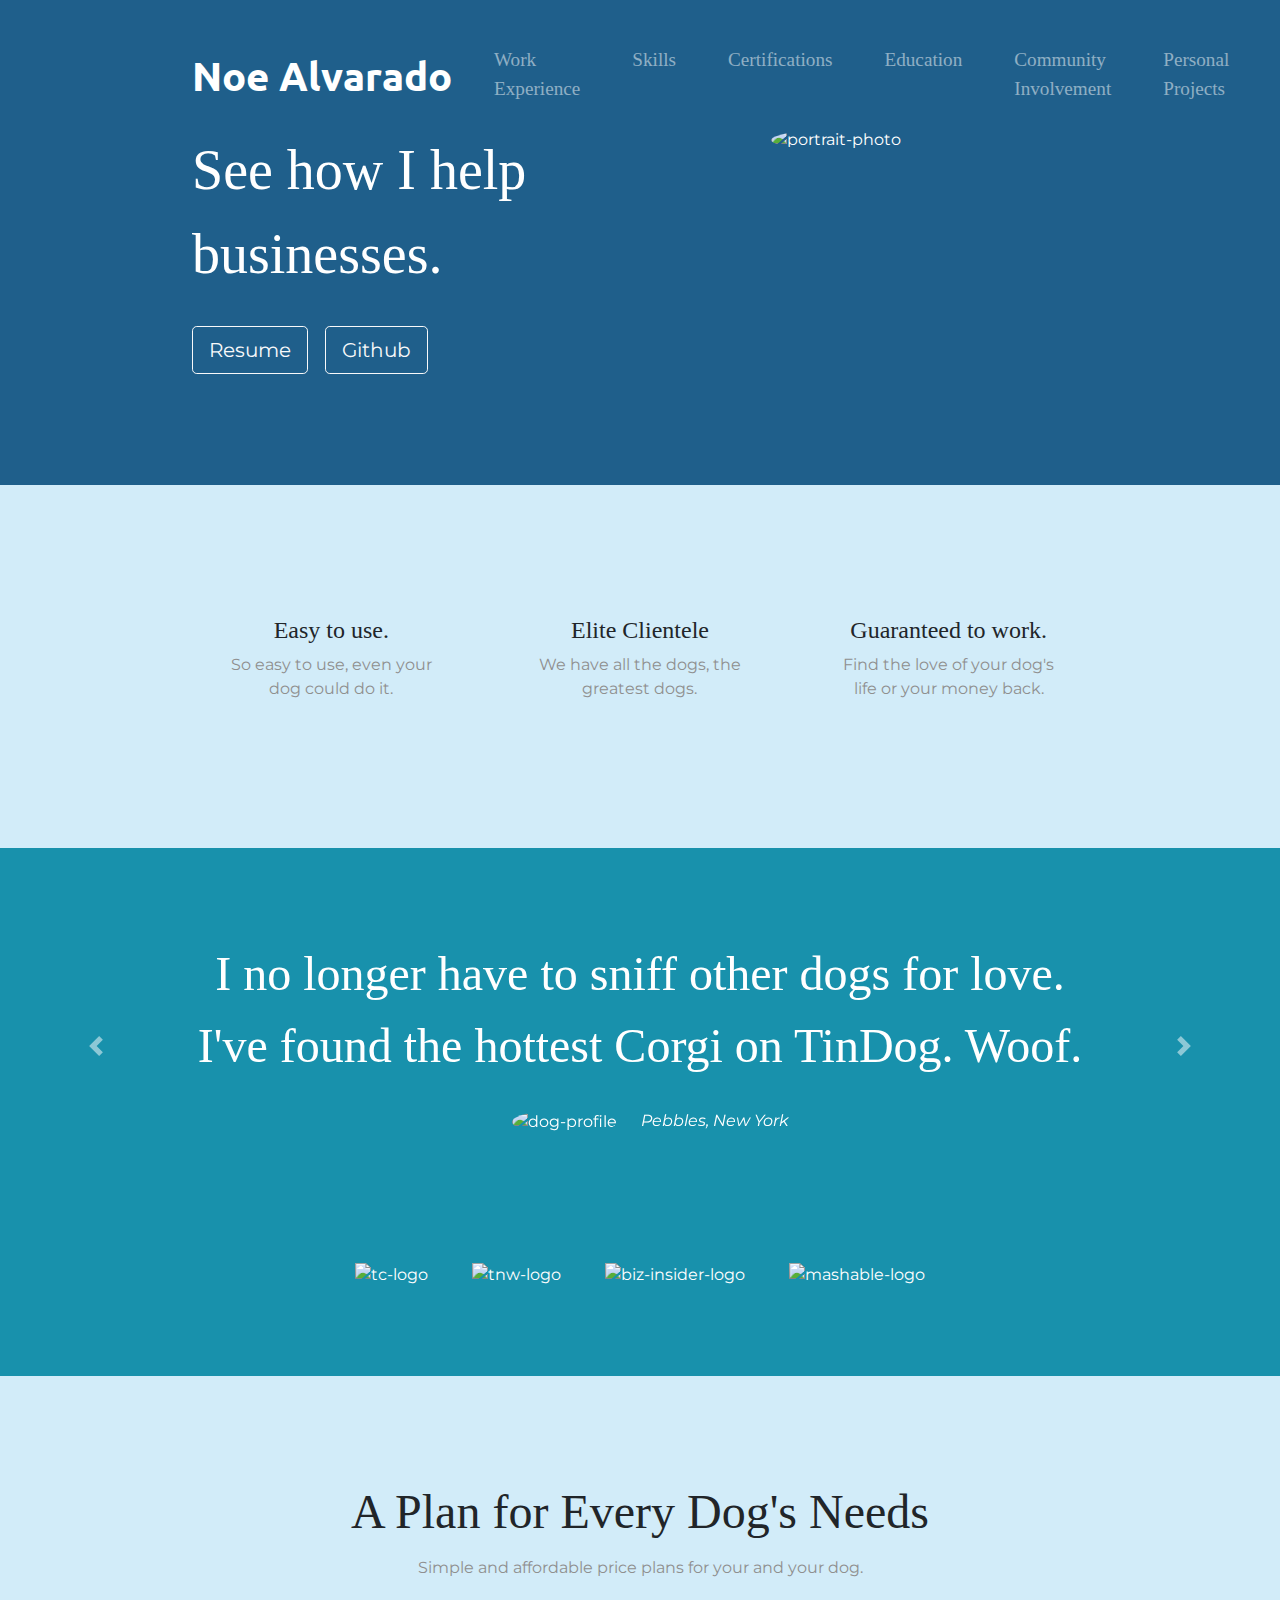
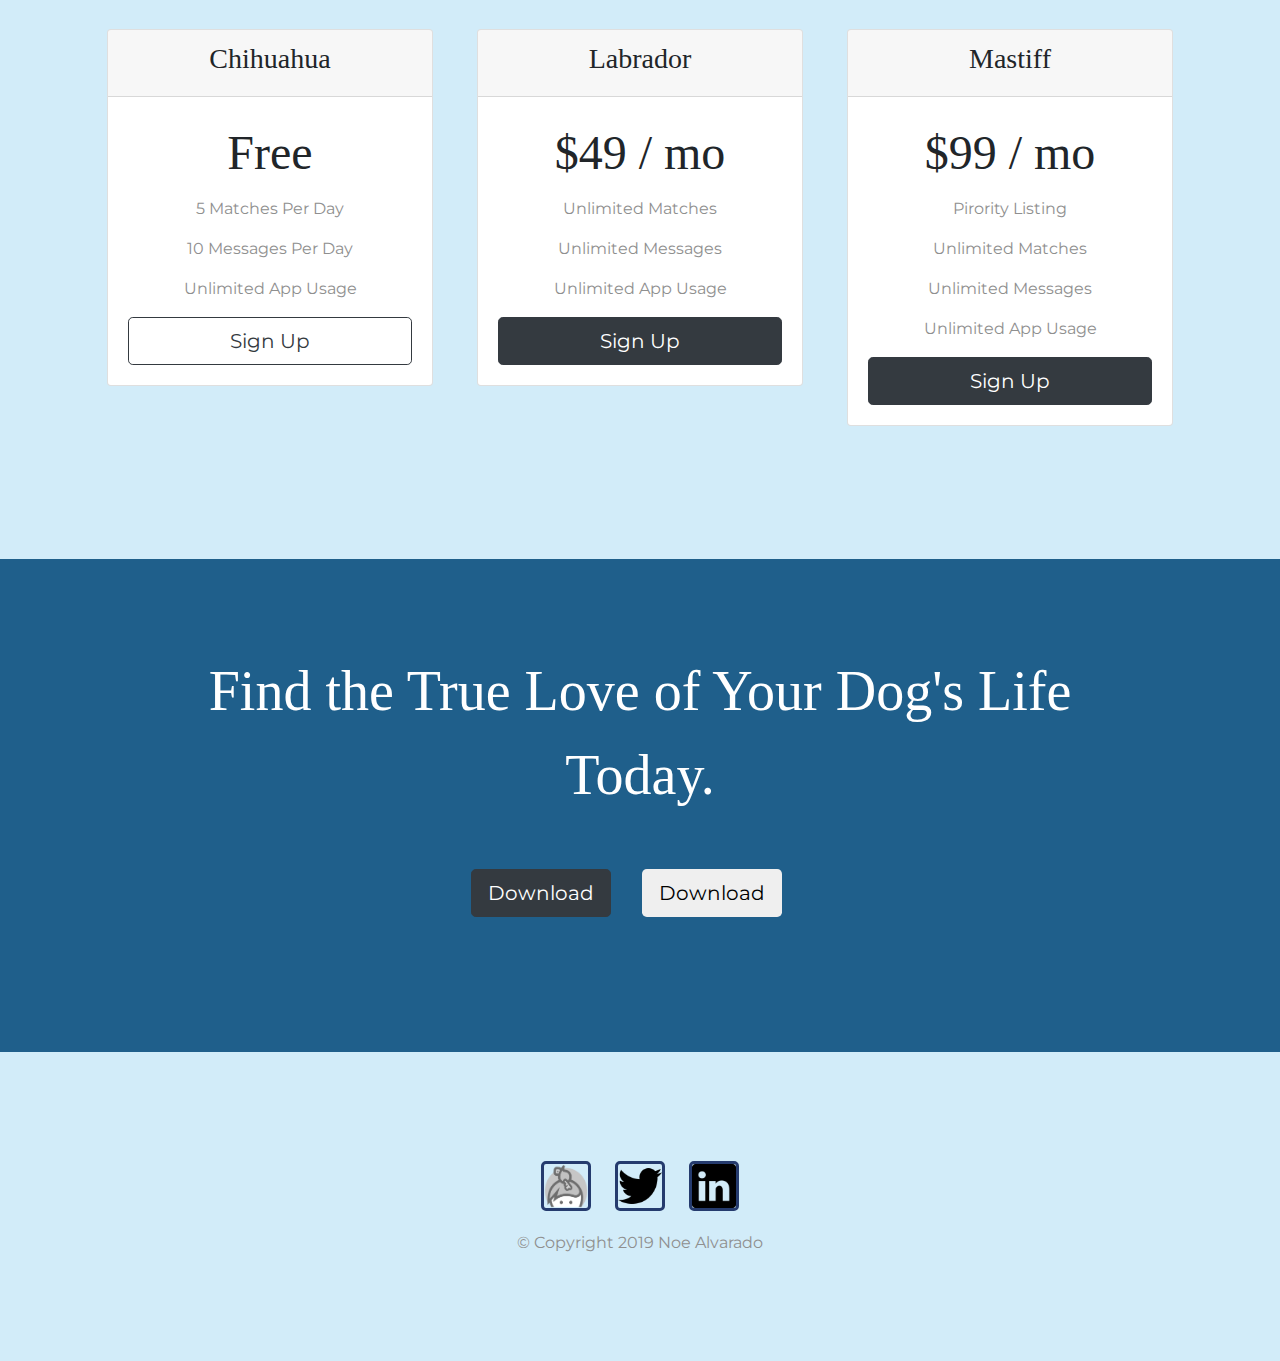
==== index(final).html @ 39cbf590 "finished the footer. retouching the header" ====
<!DOCTYPE html>
<html>

<head>
  <meta charset="utf-8">
  <meta name="viewport" content="width=device-width, initial-scale=1.0">
  <meta name="author" content="Noe Alvarado" />
  <!-- Favicon  -->
  <link rel="icon" href="images/favicon/favicon.ico">
  <link rel="apple-touch-icon" sizes="57x57" href="images/favicon/apple-icon-57x57.png">
  <link rel="apple-touch-icon" sizes="60x60" href="images/favicon/apple-icon-60x60.png">
  <link rel="apple-touch-icon" sizes="72x72" href="images/favicon/apple-icon-72x72.png">
  <link rel="apple-touch-icon" sizes="76x76" href="images/favicon/apple-icon-76x76.png">
  <link rel="apple-touch-icon" sizes="114x114" href="images/favicon/apple-icon-114x114.png">
  <link rel="apple-touch-icon" sizes="120x120" href="images/favicon/apple-icon-120x120.png">
  <link rel="apple-touch-icon" sizes="144x144" href="images/favicon/apple-icon-144x144.png">
  <link rel="apple-touch-icon" sizes="152x152" href="images/favicon/apple-icon-152x152.png">
  <link rel="apple-touch-icon" sizes="180x180" href="images/favicon/apple-icon-180x180.png">
  <link rel="icon" type="image/png" sizes="192x192" href="images/favicon/android-icon-192x192.png">
  <link rel="icon" type="image/png" sizes="32x32" href="images/favicon/favicon-32x32.png">
  <link rel="icon" type="image/png" sizes="96x96" href="images/favicon/favicon-96x96.png">
  <link rel="icon" type="image/png" sizes="16x16" href="images/favicon/favicon-16x16.png">
  <link rel="manifest" href="/manifest.json">
  <meta name="msapplication-TileColor" content="#ffffff">
  <meta name="msapplication-TileImage" content="images/favicon/ms-icon-144x144.png">
  <meta name="theme-color" content="#ffffff">
  <!-- End of Links to Favicon -->


  <title>Noe Alvarado | Resume | Portfolio</title>

  <!-- Google Fonts -->
  <link href="https://fonts.googleapis.com/css?family=Montserrat|Ubuntu" rel="stylesheet">

  <!-- CSS Stylesheets -->
  <link rel="stylesheet" href="https://maxcdn.bootstrapcdn.com/bootstrap/4.0.0/css/bootstrap.min.css" integrity="sha384-Gn5384xqQ1aoWXA+058RXPxPg6fy4IWvTNh0E263XmFcJlSAwiGgFAW/dAiS6JXm" crossorigin="anonymous">
  <link rel="stylesheet" href="css/styles.css">

  <!-- Font Awesome -->
  <script defer src="https://use.fontawesome.com/releases/v5.0.7/js/all.js"></script>

  <!-- Bootstrap Scripts -->
  <script src="https://code.jquery.com/jquery-3.2.1.slim.min.js" integrity="sha384-KJ3o2DKtIkvYIK3UENzmM7KCkRr/rE9/Qpg6aAZGJwFDMVNA/GpGFF93hXpG5KkN" crossorigin="anonymous"></script>
  <script src="https://cdnjs.cloudflare.com/ajax/libs/popper.js/1.12.9/umd/popper.min.js" integrity="sha384-ApNbgh9B+Y1QKtv3Rn7W3mgPxhU9K/ScQsAP7hUibX39j7fakFPskvXusvfa0b4Q" crossorigin="anonymous"></script>
  <script src="https://maxcdn.bootstrapcdn.com/bootstrap/4.0.0/js/bootstrap.min.js" integrity="sha384-JZR6Spejh4U02d8jOt6vLEHfe/JQGiRRSQQxSfFWpi1MquVdAyjUar5+76PVCmYl" crossorigin="anonymous"></script>
</head>

<body>

  <section class="colored-section" id="title">

    <div class="container-fluid">

      <!-- Nav Bar -->

      <nav class="navbar navbar-expand-lg navbar-dark ">
        <a class="navbar-brand" href="">Noe Alvarado</a>
        <button class="navbar-dark navbar-toggler " type="button" data-toggle="collapse" data-target="#navbarTogglerDemo01" aria-controls="navbarTogglerDemo01" aria-expanded="false" aria-label="Toggle navigation">
          <span class="navbar-toggler-icon"></span>
        </button>
        <div class="collapse navbar-collapse" id="navbarTogglerDemo01">
          <ul class="navbar-nav ml-auto">
            <li class="nav-item">
              <a class="nav-link" href="#">Work Experience</a>
            </li>
            <li class="nav-item">
              <a class="nav-link" href="#">Skills</a>
            </li>
            <li class="nav-item">
              <a class="nav-link" href="#">Certifications</a>
            </li>
            <li class="nav-item">
              <a class="nav-link" href="#">Education</a>
            </li>
            <li class="nav-item">
              <a class="nav-link" href="#">Community Involvement</a>
            </li>
            <li class="nav-item">
              <a class="nav-link" href="#">Personal Projects</a>
            </li>
            <li class="nav-item">
              <a class="nav-link" href="#">Biography</a>
            </li>
            <li class="nav-item">
              <a class="nav-link" href="#">Contact Me</a>
            </li>
          </ul>
        </div>
      </nav>

      <!-- Title -->
      <div class="row">
        <div class="col-lg-6">
          <h1 class="big-heading">See how I help businesses.</h1>

          <button type="button" class="btn btn-outline-light btn-lg download-button"><i class="fas fa-file"></i> Resume</button>
          <button type="button" class="btn btn-outline-light btn-lg download-button"><i class="fab fa-github"></i> Github</button>
          <!-- </div> -->
        </div>

        <div class="col-lg-6">
          <img class="title-image col-lg-6" src="images/hssmall.jpg" alt="portrait-photo">
        </div>

      </div>

    </div>

  </section>


  <!-- Features -->

  <section class="white-section" id="features">

    <div class="container-fluid">

      <div class="row">
        <div class="feature-box col-lg-4">
          <i class="icon fas fa-check-circle fa-4x"></i>
          <h3 class="feature-title">Easy to use.</h3>
          <p>So easy to use, even your dog could do it.</p>
        </div>

        <div class="feature-box col-lg-4">
          <i class="icon fas fa-bullseye fa-4x"></i>
          <h3 class="feature-title">Elite Clientele</h3>
          <p>We have all the dogs, the greatest dogs.</p>
        </div>

        <div class="feature-box col-lg-4">
          <i class="icon fas fa-heart fa-4x"></i>
          <h3 class="feature-title">Guaranteed to work.</h3>
          <p>Find the love of your dog's life or your money back.</p>
        </div>
      </div>


    </div>
  </section>


  <!-- Testimonials -->

  <section class="colored-section" id="testimonials">

    <div id="testimonial-carousel" class="carousel slide" data-ride="false">
      <div class="carousel-inner">
        <div class="carousel-item active container-fluid">
          <h2 class="testimonial-text">I no longer have to sniff other dogs for love. I've found the hottest Corgi on TinDog. Woof.</h2>
          <img class="testimonial-image" src="images/dog-img.jpg" alt="dog-profile">
          <em>Pebbles, New York</em>
        </div>
        <div class="carousel-item container-fluid">
          <h2 class="testimonial-text">My dog used to be so lonely, but with TinDog's help, they've found the love of their life. I think.</h2>
          <img class="testimonial-image" src="images/lady-img.jpg" alt="lady-profile">
          <em>Beverly, Illinois</em>
        </div>
      </div>
      <a class="carousel-control-prev" href="#testimonial-carousel" role="button" data-slide="prev">
        <span class="carousel-control-prev-icon"></span>
      </a>
      <a class="carousel-control-next" href="#testimonial-carousel" role="button" data-slide="next">
        <span class="carousel-control-next-icon"></span>
      </a>
    </div>

  </section>


  <!-- Press -->

  <section class="colored-section" id="press">
    <img class="press-logo" src="images/techcrunch.png" alt="tc-logo">
    <img class="press-logo" src="images/tnw.png" alt="tnw-logo">
    <img class="press-logo" src="images/bizinsider.png" alt="biz-insider-logo">
    <img class="press-logo" src="images/mashable.png" alt="mashable-logo">

  </section>


  <!-- Pricing -->

  <section class="white-section" id="pricing">

    <h2 class="section-heading">A Plan for Every Dog's Needs</h2>
    <p>Simple and affordable price plans for your and your dog.</p>

    <div class="row">

      <div class="pricing-column col-lg-4 col-md-6">
        <div class="card">
          <div class="card-header">
            <h3>Chihuahua</h3>
          </div>
          <div class="card-body">
            <h2 class="price-text">Free</h2>
            <p>5 Matches Per Day</p>
            <p>10 Messages Per Day</p>
            <p>Unlimited App Usage</p>
            <button class="btn btn-lg btn-block btn-outline-dark" type="button">Sign Up</button>
          </div>
        </div>
      </div>

      <div class="pricing-column col-lg-4 col-md-6">
        <div class="card">
          <div class="card-header">
            <h3>Labrador</h3>
          </div>
          <div class="card-body">
            <h2 class="price-text">$49 / mo</h2>
            <p>Unlimited Matches</p>
            <p>Unlimited Messages</p>
            <p>Unlimited App Usage</p>
            <button class="btn btn-lg btn-block btn-dark" type="button">Sign Up</button>
          </div>
        </div>
      </div>

      <div class="pricing-column col-lg-4">
        <div class="card">
          <div class="card-header">
            <h3>Mastiff</h3>
          </div>
          <div class="card-body">
            <h2 class="price-text">$99 / mo</h2>
            <p>Pirority Listing</p>
            <p>Unlimited Matches</p>
            <p>Unlimited Messages</p>
            <p>Unlimited App Usage</p>
            <button class="btn btn-lg btn-block btn-dark" type="button">Sign Up</button>

          </div>
        </div>
      </div>



    </div>

  </section>


  <!-- Call to Action -->

  <section class="colored-section" id="cta">

    <div class="container-fluid">

      <h3 class="big-heading">Find the True Love of Your Dog's Life Today.</h3>
      <button class="download-button btn btn-lg btn-dark" type="button"><i class="fab fa-apple"></i> Download</button>
      <button class="download-button btn btn-lg brn-light" type="button"><i class="fab fa-google-play"></i> Download</button>
    </div>
  </section>


  <!-- Footer -->

  <footer class="white-section" id="footer">
    <div class="container-fluid">
      <a href="https://keybase.io/cero2uno"><img class="social-icon" src="images/icons/keybase.png" alt="keybase_photo"></a>
      <a href="https://twitter.com/cerodosuno"><img class="social-icon" src="images/icons/twitter.png" alt="keybase_photo"></a>
      <a href="https://www.linkedin.com/in/alvaradonoe/"><img class="social-icon" src="images/icons/linkedin.png" alt="keybase_photo"></a>

      <p>© Copyright 2019 Noe Alvarado</p>
    </div>
  </footer>


</body>

</html>
---- css/styles.css ----
body {
  font-family: "Montserrat";
  text-align: center;
}

h1, h2, h3, h4, h5, h6 {
  font-family: "Montserrat-Bold";
}

p {
  color: #8f8f8f;
}

/* Headings */
.big-heading {
  font-family: "Montserrat-Black";
  font-size: 3.5rem;
  line-height: 1.5;
}

.section-heading {
  font-size: 3rem;
  line-height: 1.5;
}

/* Containers */
.container-fluid {
  padding: 7% 15%;
}

/* Sections */
.colored-section {
  background-color: #1f5f8b;
  color: #fff;
}

.white-section {
  background-color: #d2ecf9;
}

/* Navigation Bar */
.navbar {
  padding: 0 0 1rem;
}

.navbar-brand {
  font-family: "Ubuntu";
  font-size: 2.5rem;
  font-weight: bold;
}

.nav-item {
  padding: 0 18px;
}

.nav-link {
  font-size: 1.2rem;
  font-family: "Montserrat-Light";
}

/* Buttons */
.download-button {
  margin: 5% 3% 5% 0;
}

/* Title Section */
#title {
  background-color: #1f5f8b;
  color: #fff;
  text-align: left;
}

#title .container-fluid {
  padding: 3% 15% 7%;
}

/* Title Image */
.title-image {
  width: 70%;
  /* transform: rotate(25deg); */
  position: absolute;
  right: 25%;
  border-radius: 50%;
}

/* Features Section */
#features {
  position: relative;
}

.feature-title {
  font-size: 1.5rem;
}

.feature-box {
  padding: 4.5%;
}

.icon {
  color: #d2ecf9;
  margin-bottom: 1rem;
}

.icon:hover {
  color: #1891ac;
}

/* Testimonial Section */
#testimonials {
  background-color: #1891ac;
}

.testimonial-text {
  font-size: 3rem;
  line-height: 1.5;
}

.testimonial-image {
  width: 10%;
  border-radius: 100%;
  margin: 20px;
}

#press {
  background-color: #1891ac;
  padding-bottom: 3%;
}

.press-logo {
  width: 15%;
  margin: 20px 20px 50px;
}

/* Pricing Section */
#pricing {
  padding: 100px;
}

.price-text {
  font-size: 3rem;
  line-height: 1.5;
}

.pricing-column {
  padding: 3% 2%;
}

/* CTA Section */
/* Footer Section */
.social-icon {
  margin: 20px 10px;
  width:50px;
  height:50px;
  color: #253b6e;
  border-style: solid;
  border-radius: 10%;
}

.social-icon:hover {
  color: #1891ac;
}

.smaller{
  width:16px;
  height:16px;
}

@media (max-width: 1028px) {
  #title {
    text-align: center;
  }

  .title-image {
    position: static;
    transform: rotate(0);
  }
}
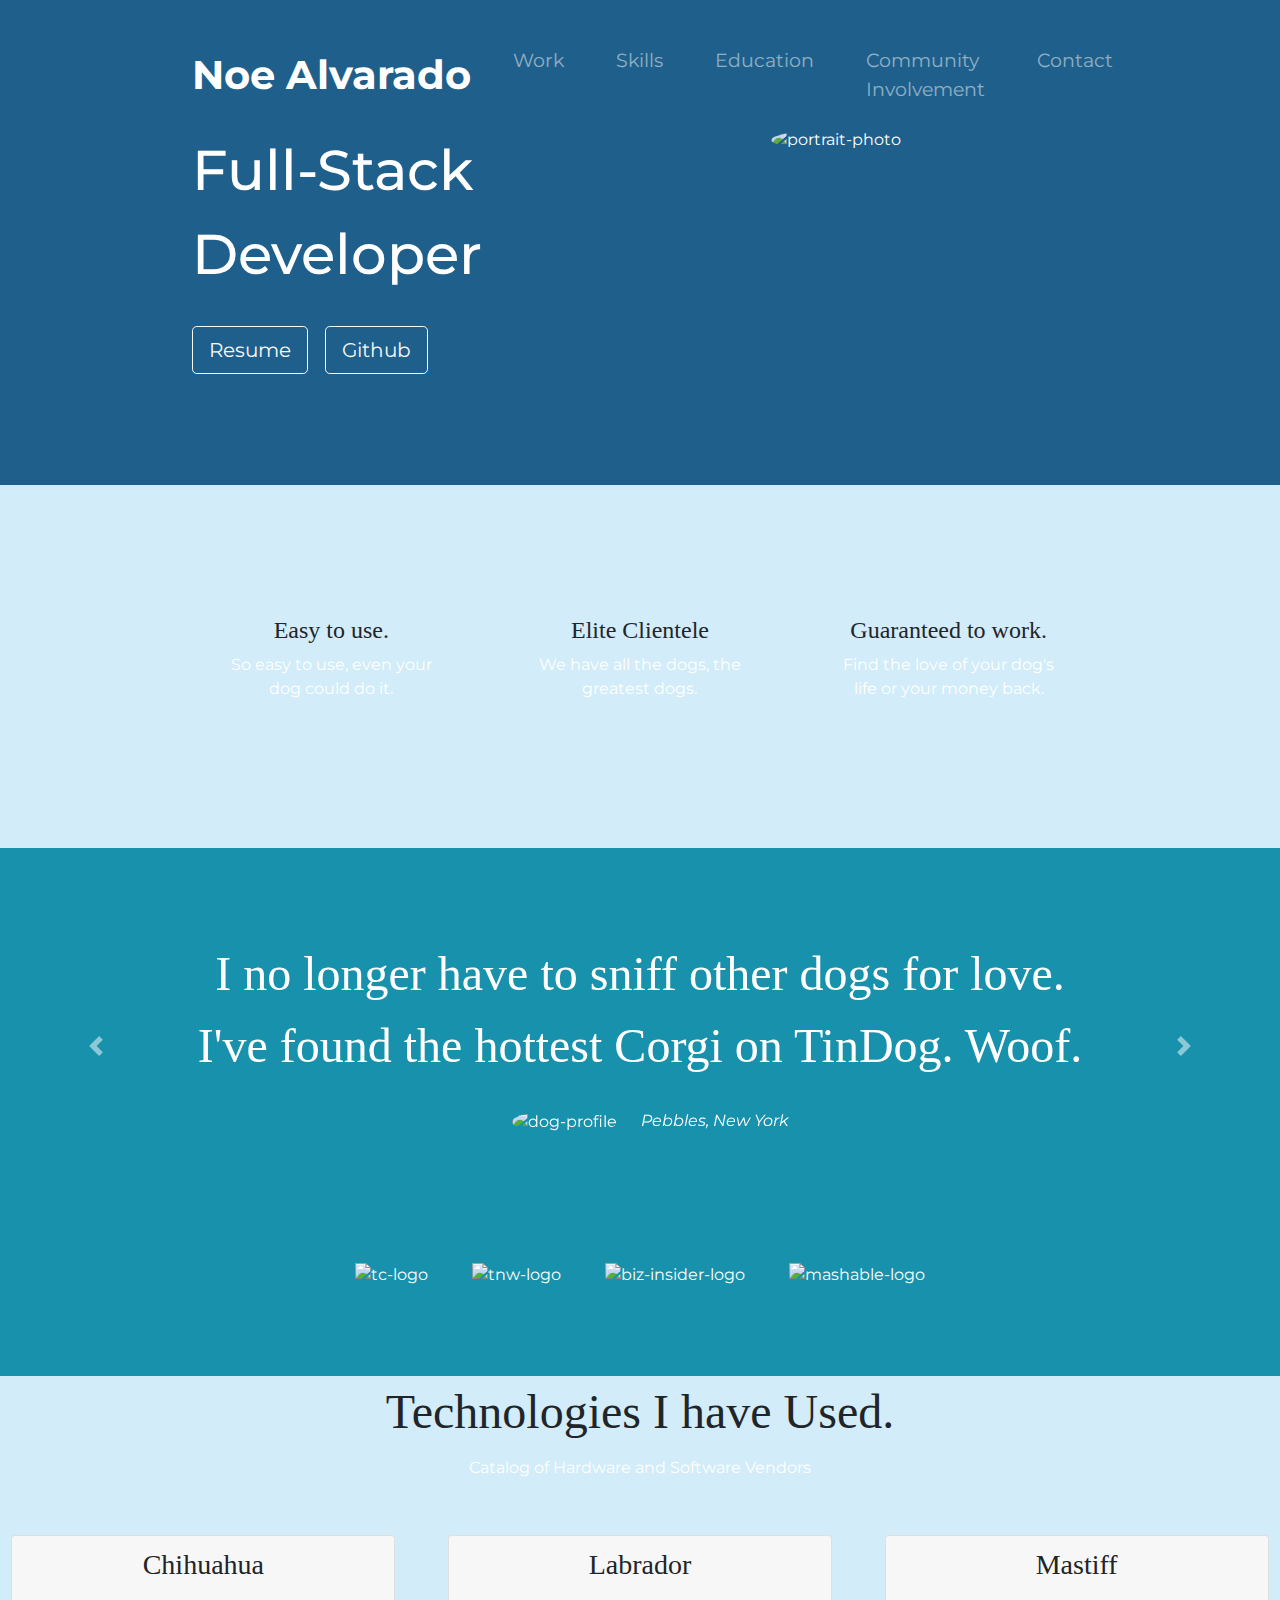
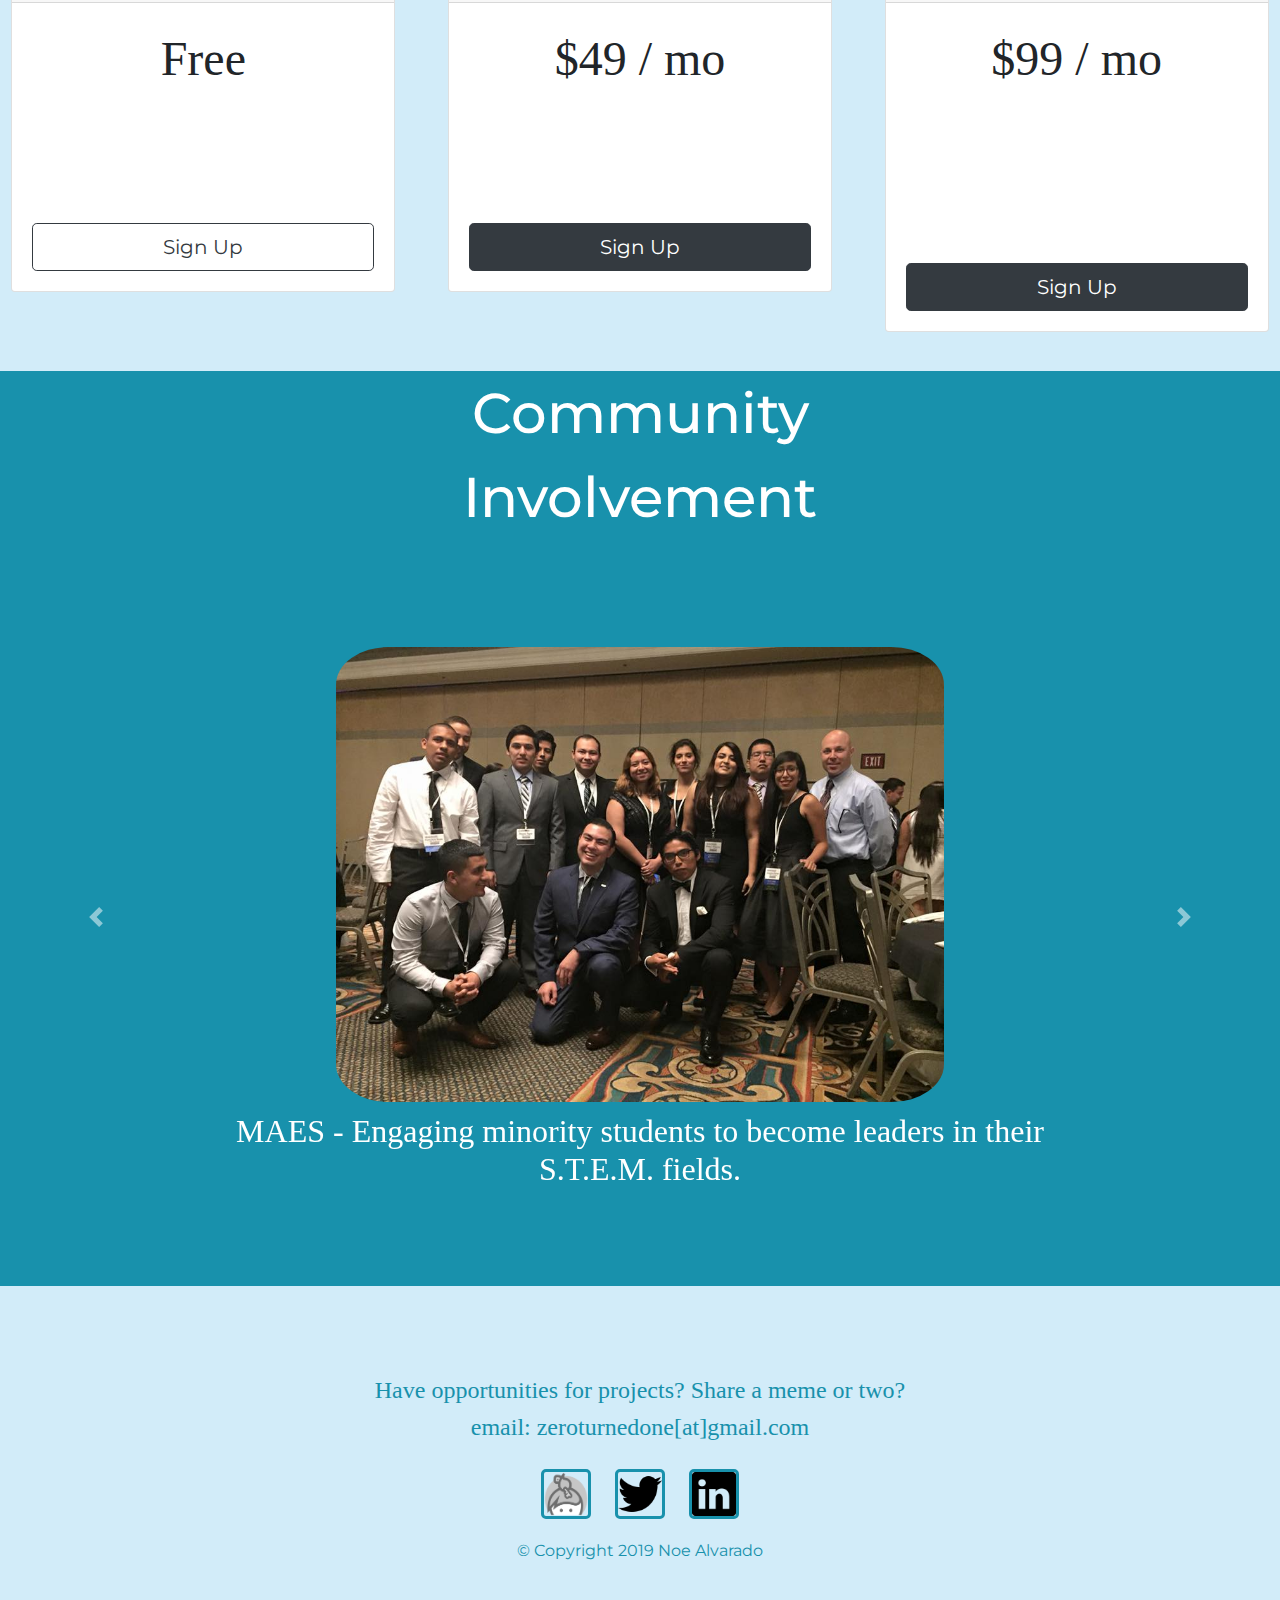
==== commit 15d9340c: "finished community-involvement events" ====
--- a/index(final).html
+++ b/index(final).html
@@ -53,36 +53,28 @@
 
       <!-- Nav Bar -->
 
-      <nav class="navbar navbar-expand-lg navbar-dark ">
+      <nav class="navbar navbar-expand-lg navbar-dark">
         <a class="navbar-brand" href="">Noe Alvarado</a>
-        <button class="navbar-dark navbar-toggler " type="button" data-toggle="collapse" data-target="#navbarTogglerDemo01" aria-controls="navbarTogglerDemo01" aria-expanded="false" aria-label="Toggle navigation">
+        <button class="navbar-dark navbar-toggler " type="button" data-toggle="collapse" data-target="#navbarTogglerDemo01">
           <span class="navbar-toggler-icon"></span>
         </button>
+
         <div class="collapse navbar-collapse" id="navbarTogglerDemo01">
           <ul class="navbar-nav ml-auto">
             <li class="nav-item">
-              <a class="nav-link" href="#">Work Experience</a>
-            </li>
-            <li class="nav-item">
-              <a class="nav-link" href="#">Skills</a>
-            </li>
-            <li class="nav-item">
-              <a class="nav-link" href="#">Certifications</a>
-            </li>
-            <li class="nav-item">
-              <a class="nav-link" href="#">Education</a>
-            </li>
-            <li class="nav-item">
-              <a class="nav-link" href="#">Community Involvement</a>
-            </li>
-            <li class="nav-item">
-              <a class="nav-link" href="#">Personal Projects</a>
-            </li>
-            <li class="nav-item">
-              <a class="nav-link" href="#">Biography</a>
-            </li>
-            <li class="nav-item">
-              <a class="nav-link" href="#">Contact Me</a>
+              <a class="nav-link" href="#work-experience">Work</a>
+            </li>
+            <li class="nav-item">
+              <a class="nav-link" href="#skills">Skills</a>
+            </li>
+            <li class="nav-item">
+              <a class="nav-link" href="#education">Education</a>
+            </li>
+            <li class="nav-item">
+              <a class="nav-link" href="#community-involvement">Community Involvement</a>
+            </li>
+            <li class="nav-item">
+              <a class="nav-link" href="#footer">Contact</a>
             </li>
           </ul>
         </div>
@@ -91,10 +83,10 @@
       <!-- Title -->
       <div class="row">
         <div class="col-lg-6">
-          <h1 class="big-heading">See how I help businesses.</h1>
-
-          <button type="button" class="btn btn-outline-light btn-lg download-button"><i class="fas fa-file"></i> Resume</button>
-          <button type="button" class="btn btn-outline-light btn-lg download-button"><i class="fab fa-github"></i> Github</button>
+          <h1 class="big-heading">Full-Stack Developer</h1>
+
+          <a class="btn btn-outline-light btn-lg download-button" href="https://keybase.io/cero2uno"><i class="fas fa-file"></i> Resume</a>
+          <a class="btn btn-outline-light btn-lg download-button" href="https://github.com/CeroDosUno"><i class="fab fa-github"></i> Github</a>
           <!-- </div> -->
         </div>
 
@@ -181,12 +173,13 @@
 
   <!-- Pricing -->
 
-  <section class="white-section" id="pricing">
-
-    <h2 class="section-heading">A Plan for Every Dog's Needs</h2>
-    <p>Simple and affordable price plans for your and your dog.</p>
+  <section class="white-section" id="community-involvement">
+
+    <h2 class="section-heading">Technologies I have Used.</h2>
+    <p>Catalog of Hardware and Software Vendors</p>
 
     <div class="row">
+
 
       <div class="pricing-column col-lg-4 col-md-6">
         <div class="card">
@@ -242,28 +235,41 @@
   </section>
 
 
-  <!-- Call to Action -->
-
-  <section class="colored-section" id="cta">
-
-    <div class="container-fluid">
-
-      <h3 class="big-heading">Find the True Love of Your Dog's Life Today.</h3>
-      <button class="download-button btn btn-lg btn-dark" type="button"><i class="fab fa-apple"></i> Download</button>
-      <button class="download-button btn btn-lg brn-light" type="button"><i class="fab fa-google-play"></i> Download</button>
-    </div>
-  </section>
-
-
+  <!-- Community Involvement -->
+
+  <section class="colored-section" id="testimonials">
+    <h1 class="big-heading">Community<br>Involvement</h1>
+    <div id="testimonial-carousel1" class="carousel slide" data-ride="false">
+      <div class="carousel-inner">
+        <div class="carousel-item active container-fluid">
+          <img class="community-images" src="images/organizations/maes2.jpg" alt="group-photo">
+          <h3 class="subtexter">MAES - Engaging minority students to become leaders in their S.T.E.M. fields.</h3>
+        </div>
+        <div class="carousel-item container-fluid">
+          <img class="community-images" src="images/organizations/SciEx.JPG" alt="group-photo">
+          <h3 class="subtexter">Science Extravaganza - Largest S.T.E.M. outreach event for minority, underfunded high schools</h3>
+        </div>
+      </div>
+      <a class="carousel-control-prev" href="#testimonial-carousel1" role="button" data-slide="prev">
+        <span class="carousel-control-prev-icon"></span>
+      </a>
+      <a class="carousel-control-next" href="#testimonial-carousel1" role="button" data-slide="next">
+        <span class="carousel-control-next-icon"></span>
+      </a>
+    </div>
+
+  </section>
+
+  <!-- Contact Me-->
   <!-- Footer -->
-
   <footer class="white-section" id="footer">
-    <div class="container-fluid">
+    <div class="turn-blue container-fluid">
+      <h4>Have opportunities for projects? Share a meme or two?</h4>
+      <h4>email: zeroturnedone[at]gmail.com</h4>
       <a href="https://keybase.io/cero2uno"><img class="social-icon" src="images/icons/keybase.png" alt="keybase_photo"></a>
       <a href="https://twitter.com/cerodosuno"><img class="social-icon" src="images/icons/twitter.png" alt="keybase_photo"></a>
       <a href="https://www.linkedin.com/in/alvaradonoe/"><img class="social-icon" src="images/icons/linkedin.png" alt="keybase_photo"></a>
-
-      <p>© Copyright 2019 Noe Alvarado</p>
+      <p class="turn-blue">© Copyright 2019 Noe Alvarado</p>
     </div>
   </footer>
 
--- a/css/styles.css
+++ b/css/styles.css
@@ -8,12 +8,12 @@
 }
 
 p {
-  color: #8f8f8f;
+  color: white;
 }
 
 /* Headings */
 .big-heading {
-  font-family: "Montserrat-Black";
+  font-family: "Montserrat";
   font-size: 3.5rem;
   line-height: 1.5;
 }
@@ -44,18 +44,25 @@
 }
 
 .navbar-brand {
-  font-family: "Ubuntu";
+  font-family: "Montserrat";
   font-size: 2.5rem;
   font-weight: bold;
 }
 
 .nav-item {
   padding: 0 18px;
+
 }
 
 .nav-link {
   font-size: 1.2rem;
-  font-family: "Montserrat-Light";
+  font-family: "Montserrat";
+  font-weight: normal;
+}
+.nav-link:hover {
+  color: white;
+  border-style: solid;
+
 }
 
 /* Buttons */
@@ -83,6 +90,10 @@
   border-radius: 50%;
 }
 
+.white-text{
+  color:white;
+}
+
 /* Features Section */
 #features {
   position: relative;
@@ -145,25 +156,42 @@
   padding: 3% 2%;
 }
 
-/* CTA Section */
+/* COMMUNITY INVOLVEMENT */
+.community-images{
+  position: relative;
+  text-align: center;
+  padding: 10px 10px 10px 10px;
+  border-radius: 10%;
+  width:70%;
+}
+
+.subtexter{
+  font-size: 2rem;
+}
+
+/*Contact*/
 /* Footer Section */
 .social-icon {
   margin: 20px 10px;
   width:50px;
   height:50px;
-  color: #253b6e;
+  color: #1891ac;
   border-style: solid;
   border-radius: 10%;
 }
 
+.turn-blue{
+  color: #1891ac;
+}
+
 .social-icon:hover {
-  color: #1891ac;
-}
-
-.smaller{
+  color: #253b6e;
+}
+
+/* .smaller{
   width:16px;
   height:16px;
-}
+} */
 
 @media (max-width: 1028px) {
   #title {
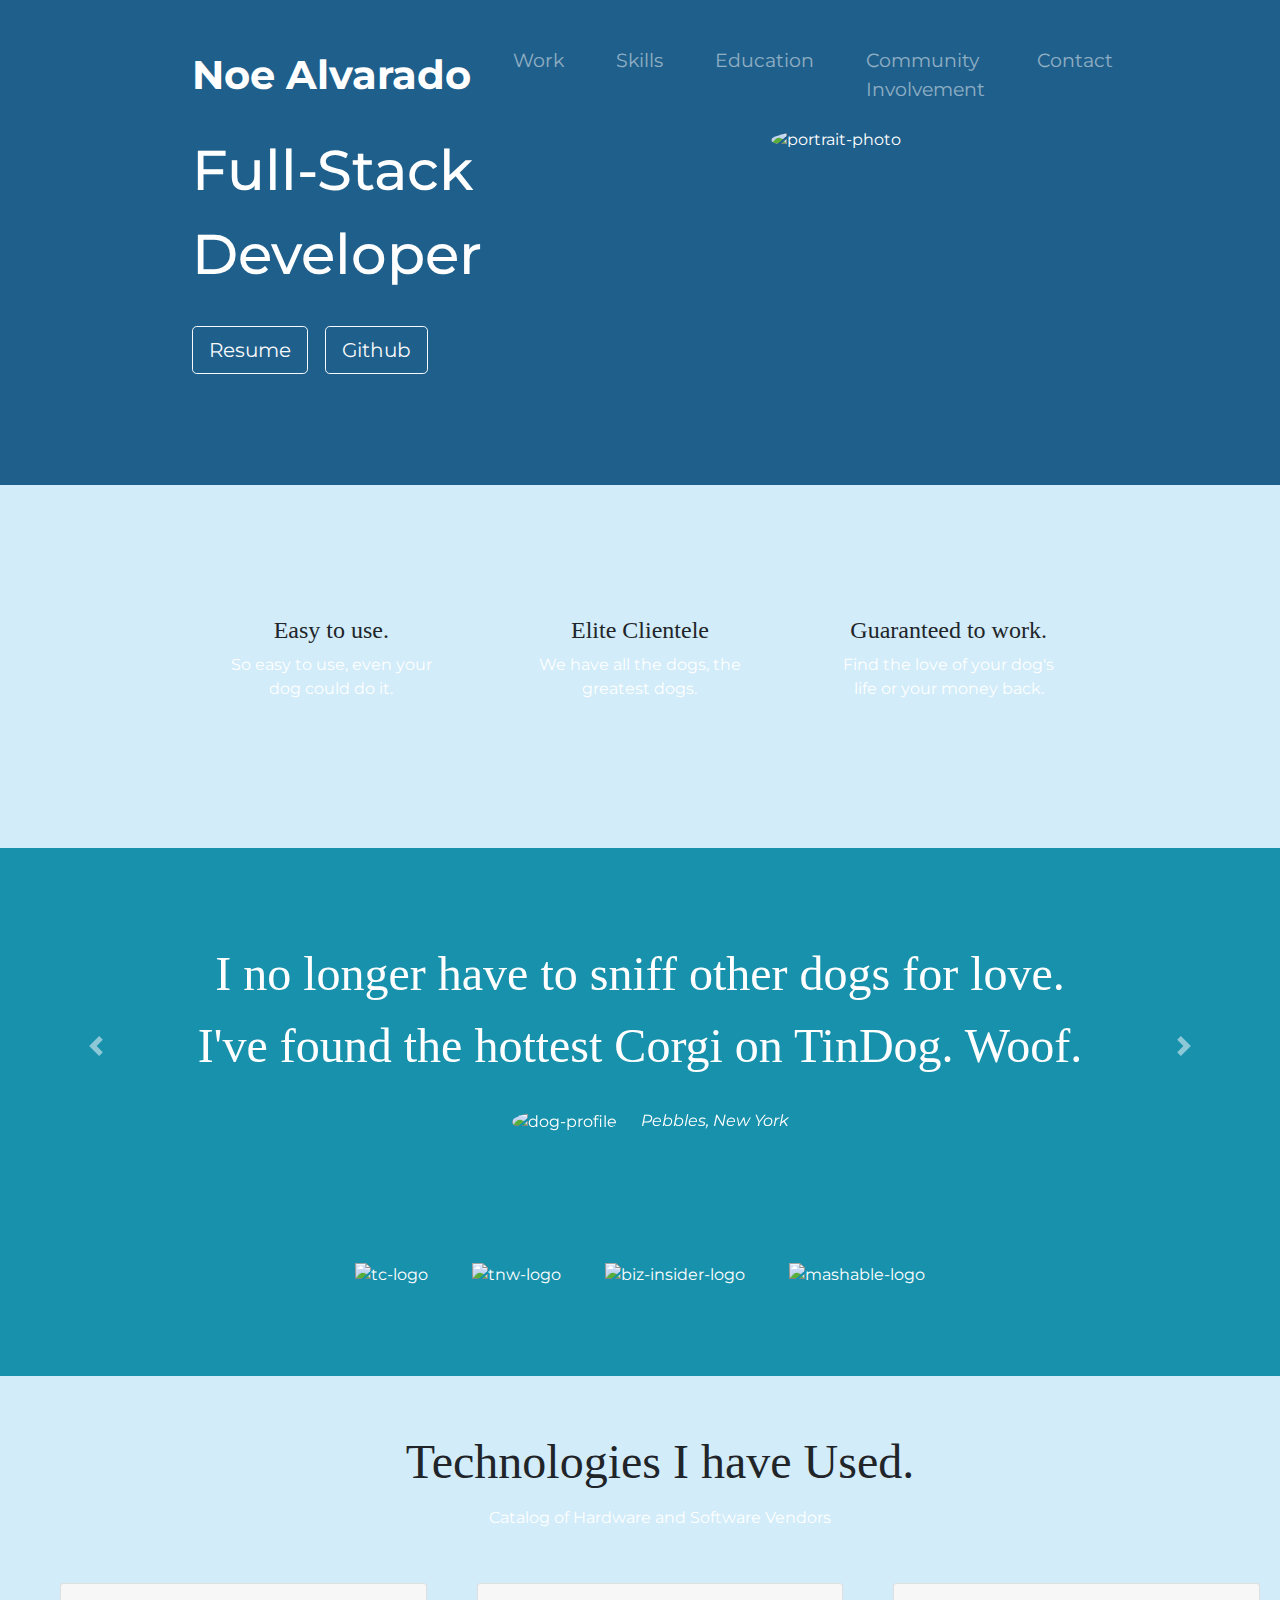
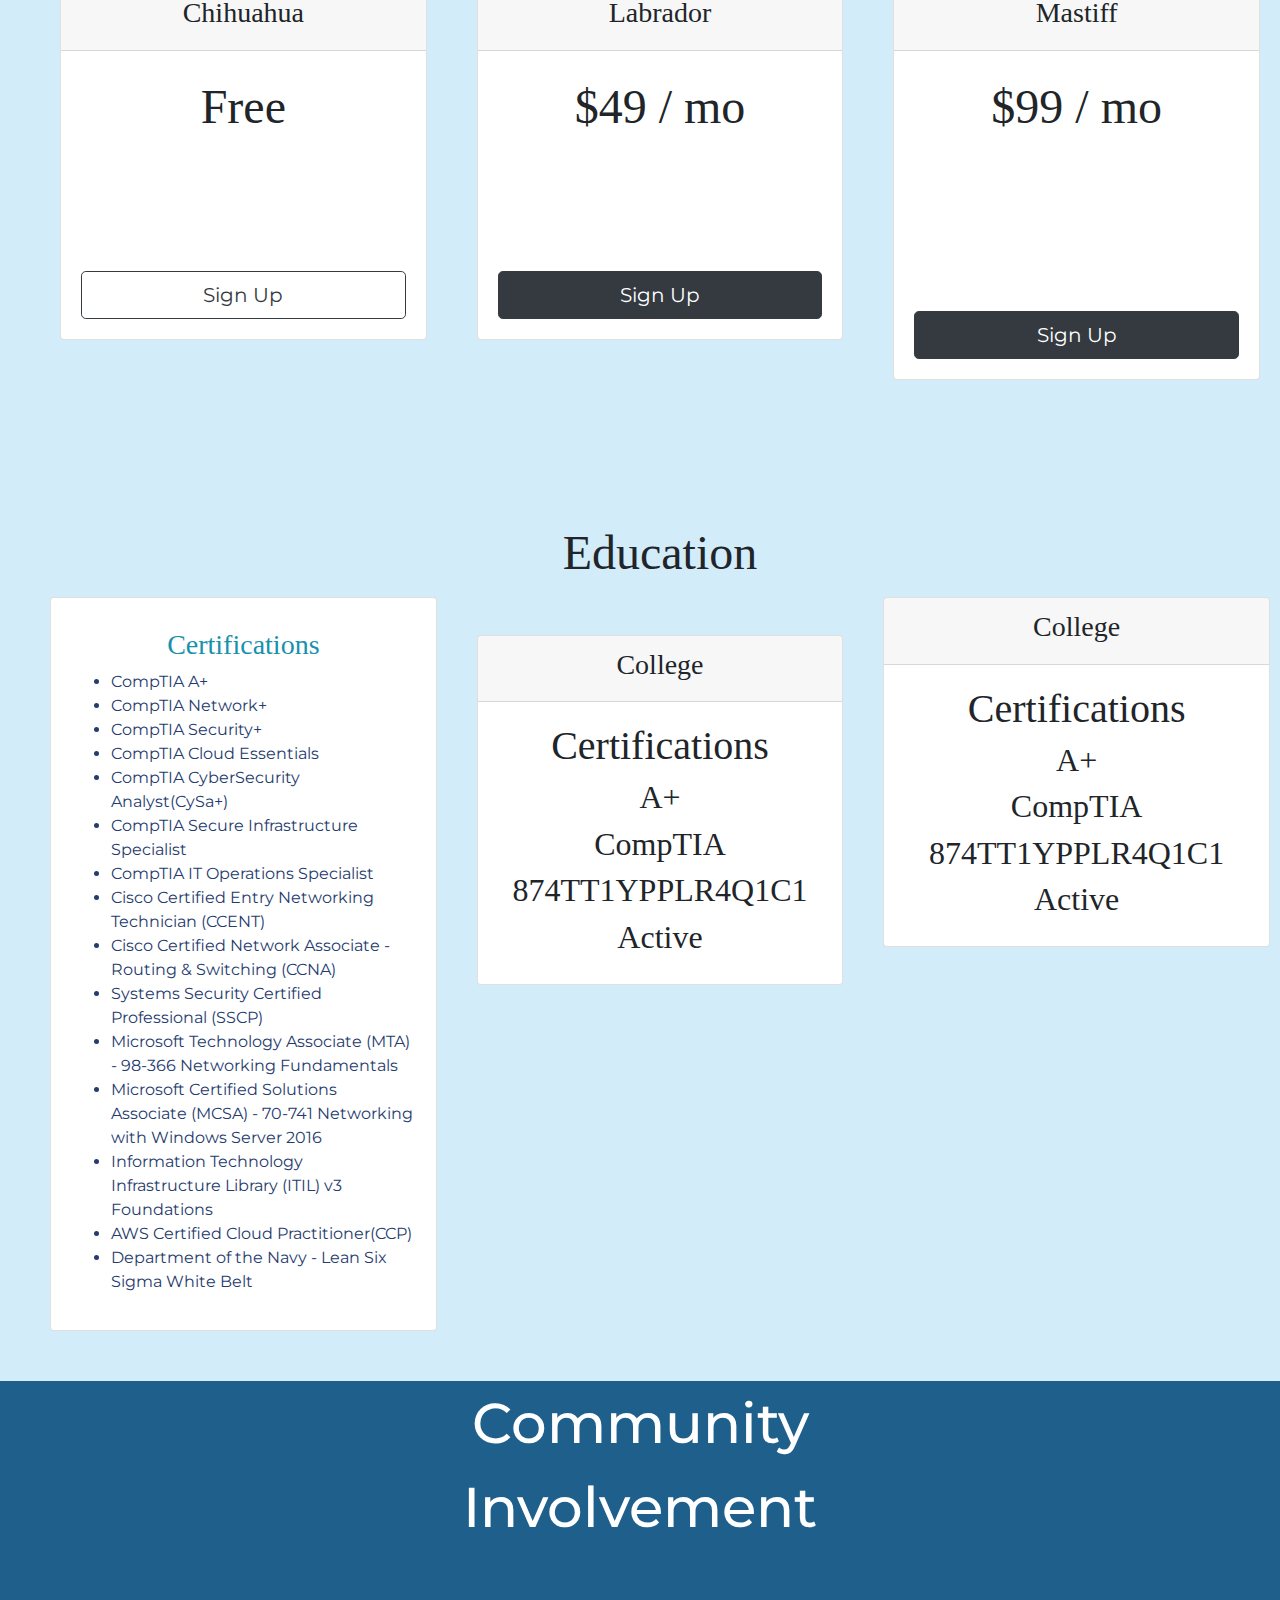
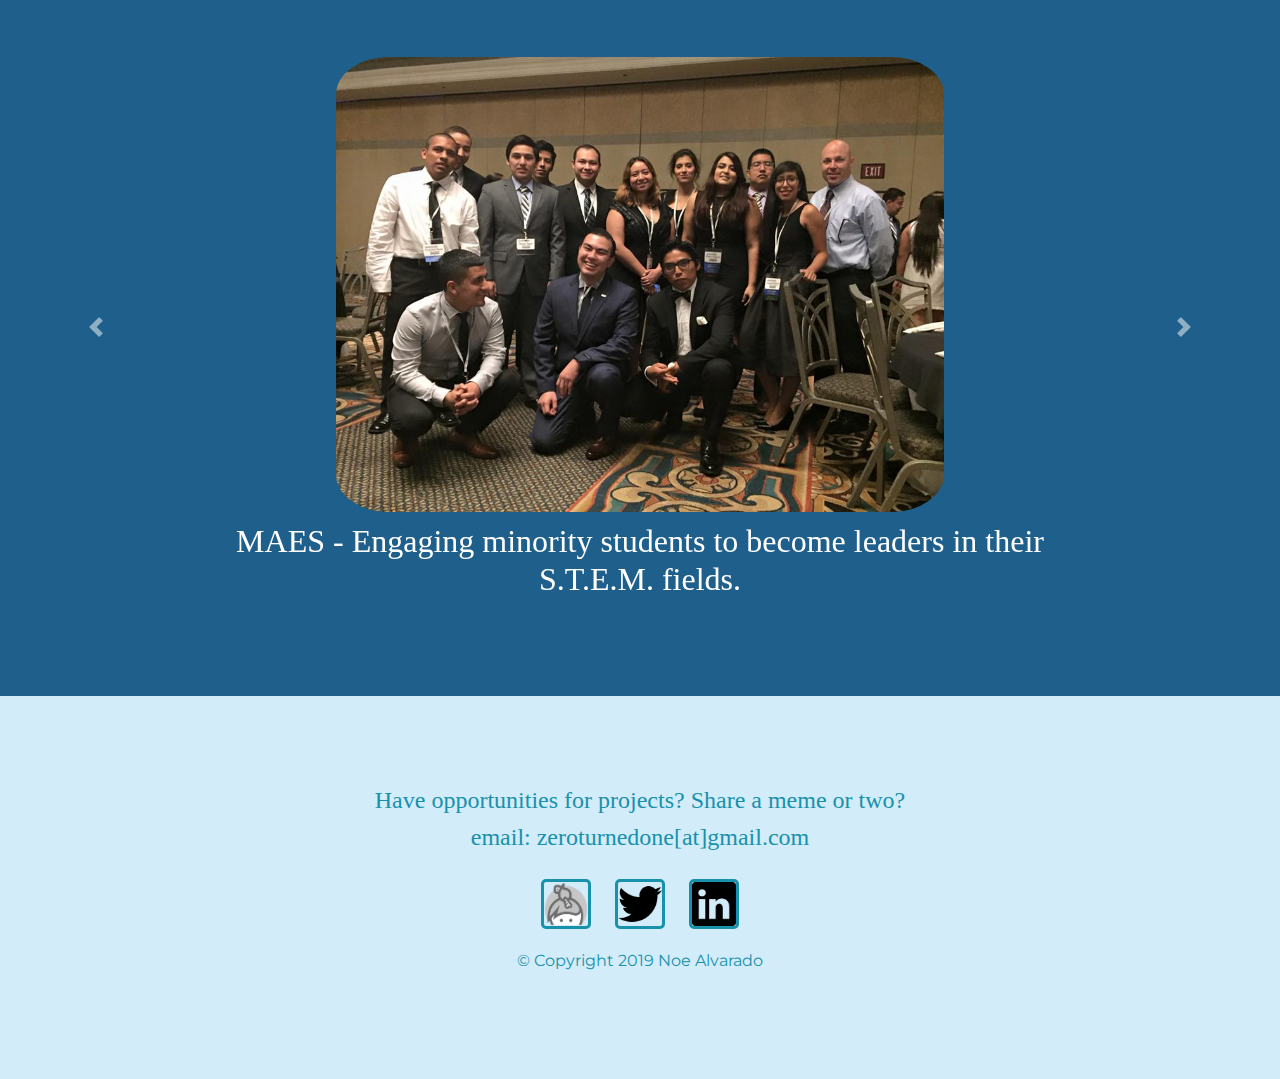
==== commit e7afd6b2: "finished the bloody table for the certifications" ====
--- a/index(final).html
+++ b/index(final).html
@@ -173,7 +173,7 @@
 
   <!-- Pricing -->
 
-  <section class="white-section" id="community-involvement">
+  <section class="white-section" id="pricing">
 
     <h2 class="section-heading">Technologies I have Used.</h2>
     <p>Catalog of Hardware and Software Vendors</p>
@@ -234,11 +234,84 @@
 
   </section>
 
+  <!-- Education & Certifcations -->
+
+  <!-- Pricing -->
+
+  <section class="white-section" id="pricing">
+
+    <h2 class="section-heading">Education</h2>
+
+    <div class="row">
+
+      <div class="col-lg-4 col-md-6 col-sm-12">
+        <div class="card">
+
+          <div class="card-body list-align-certifications">
+            <h3 class="card-heading">Certifications</h3>
+            <ul>
+              <li class="card-item">CompTIA A+</li>
+              <li class="card-item">CompTIA Network+</li>
+              <li class="card-item">CompTIA Security+</li>
+              <li class="card-item">CompTIA Cloud Essentials</li>
+              <li class="card-item">CompTIA CyberSecurity Analyst(CySa+)</li>
+              <li class="card-item">CompTIA Secure Infrastructure Specialist</li>
+              <li class="card-item">CompTIA IT Operations Specialist</li>
+              <li class="card-item">Cisco Certified Entry Networking Technician (CCENT)</li>
+              <li class="card-item">Cisco Certified Network Associate - Routing & Switching (CCNA)</li>
+              <li class="card-item">Systems Security Certified Professional (SSCP)</li>
+              <li class="card-item">Microsoft Technology Associate (MTA) - 98-366 Networking Fundamentals</li>
+              <li class="card-item">Microsoft Certified Solutions Associate (MCSA) - 70-741 Networking with Windows Server 2016</li>
+              <li class="card-item">Information Technology Infrastructure Library (ITIL) v3 Foundations</li>
+              <li class="card-item">AWS Certified Cloud Practitioner(CCP)</li>
+              <li class="card-item">Department of the Navy - Lean Six Sigma White Belt</li>
+            </ul>
+          </div>
+        </div>
+      </div>
+
+      <div class="pricing-column col-lg-4">
+        <div class="card">
+          <div class="card-header">
+            <h3>College</h3>
+          </div>
+          <div class="card-body">
+            <h1> Certifications </h1>
+            <h2>A+</h2>
+            <h2>CompTIA</h2>
+            <h2>874TT1YPPLR4Q1C1</h2>
+            <h2>Active</h2>
+          </div>
+        </div>
+      </div>
+
+      <div class="col-lg-4 col-md-6 col-sm-12">
+        <div class="card">
+          <div class="card-header">
+            <h3>College</h3>
+          </div>
+          <div class="card-body">
+            <h1> Certifications </h1>
+            <h2>A+</h2>
+            <h2>CompTIA</h2>
+            <h2>874TT1YPPLR4Q1C1</h2>
+            <h2>Active</h2>
+          </div>
+        </div>
+      </div>
+
+    </div>
+
+
+  </section>
+
 
   <!-- Community Involvement -->
 
-  <section class="colored-section" id="testimonials">
+  <section class="colored-section" id="community-involvement">
+
     <h1 class="big-heading">Community<br>Involvement</h1>
+
     <div id="testimonial-carousel1" class="carousel slide" data-ride="false">
       <div class="carousel-inner">
         <div class="carousel-item active container-fluid">
--- a/css/styles.css
+++ b/css/styles.css
@@ -51,7 +51,6 @@
 
 .nav-item {
   padding: 0 18px;
-
 }
 
 .nav-link {
@@ -59,10 +58,10 @@
   font-family: "Montserrat";
   font-weight: normal;
 }
+
 .nav-link:hover {
   color: white;
   border-style: solid;
-
 }
 
 /* Buttons */
@@ -90,8 +89,8 @@
   border-radius: 50%;
 }
 
-.white-text{
-  color:white;
+.white-text {
+  color: white;
 }
 
 /* Features Section */
@@ -143,7 +142,7 @@
 }
 
 /* Pricing Section */
-#pricing {
+/* #pricing {
   padding: 100px;
 }
 
@@ -154,44 +153,84 @@
 
 .pricing-column {
   padding: 3% 2%;
-}
-
+} */
+
+/**********************************************************************/
+/* Education */
+#pricing {
+  padding: 50px 10px 50px 50px;
+}
+
+.price-text {
+  font-size: 3rem;
+  line-height: 1.5;
+}
+
+.pricing-column {
+  padding: 3% 2%;
+}
+
+/* Certifications */
+.list-align-certifications {
+  text-align: center;
+  color: #253b6e;
+}
+
+.card-item {
+  text-align: left;
+}
+
+.card-item:hover {
+  color: #1891ac;
+}
+
+.card-heading {
+  margin-top: 10px;
+  text-align: center;
+  color: #1891ac;
+}
+
+/**********************************************************************/
 /* COMMUNITY INVOLVEMENT */
-.community-images{
+.community-images {
   position: relative;
   text-align: center;
   padding: 10px 10px 10px 10px;
   border-radius: 10%;
-  width:70%;
-}
-
-.subtexter{
+  width: 70%;
+}
+
+.subtexter {
   font-size: 2rem;
+}
+
+/* COMMUNITY INVOLVEMENT */
+.press-images {
+  position: relative;
+  text-align: center;
+  padding: 10px 10px 10px 10px;
+  border-radius: 10%;
+  width: 70%;
 }
 
 /*Contact*/
 /* Footer Section */
 .social-icon {
   margin: 20px 10px;
-  width:50px;
-  height:50px;
+  width: 50px;
+  height: 50px;
   color: #1891ac;
   border-style: solid;
   border-radius: 10%;
 }
 
-.turn-blue{
+.turn-blue {
   color: #1891ac;
 }
 
 .social-icon:hover {
   color: #253b6e;
 }
-
-/* .smaller{
-  width:16px;
-  height:16px;
-} */
 
 @media (max-width: 1028px) {
   #title {
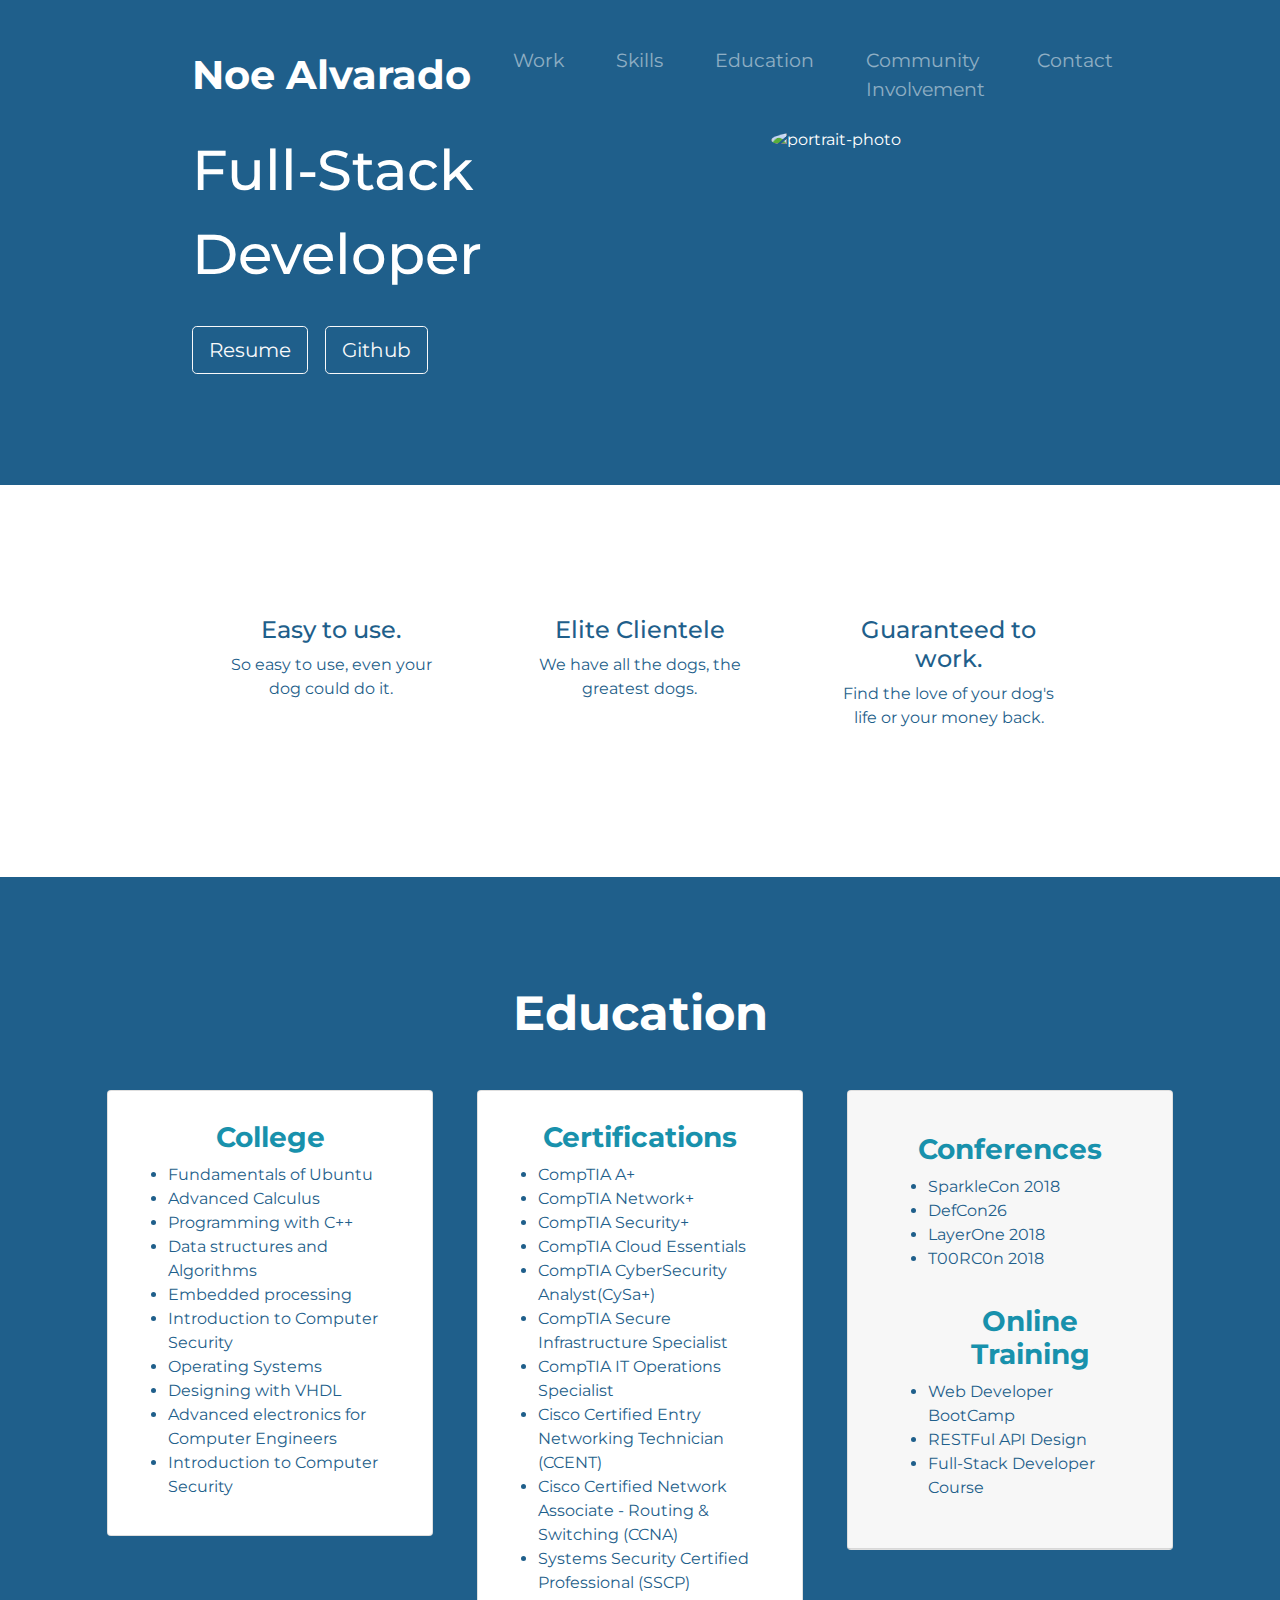
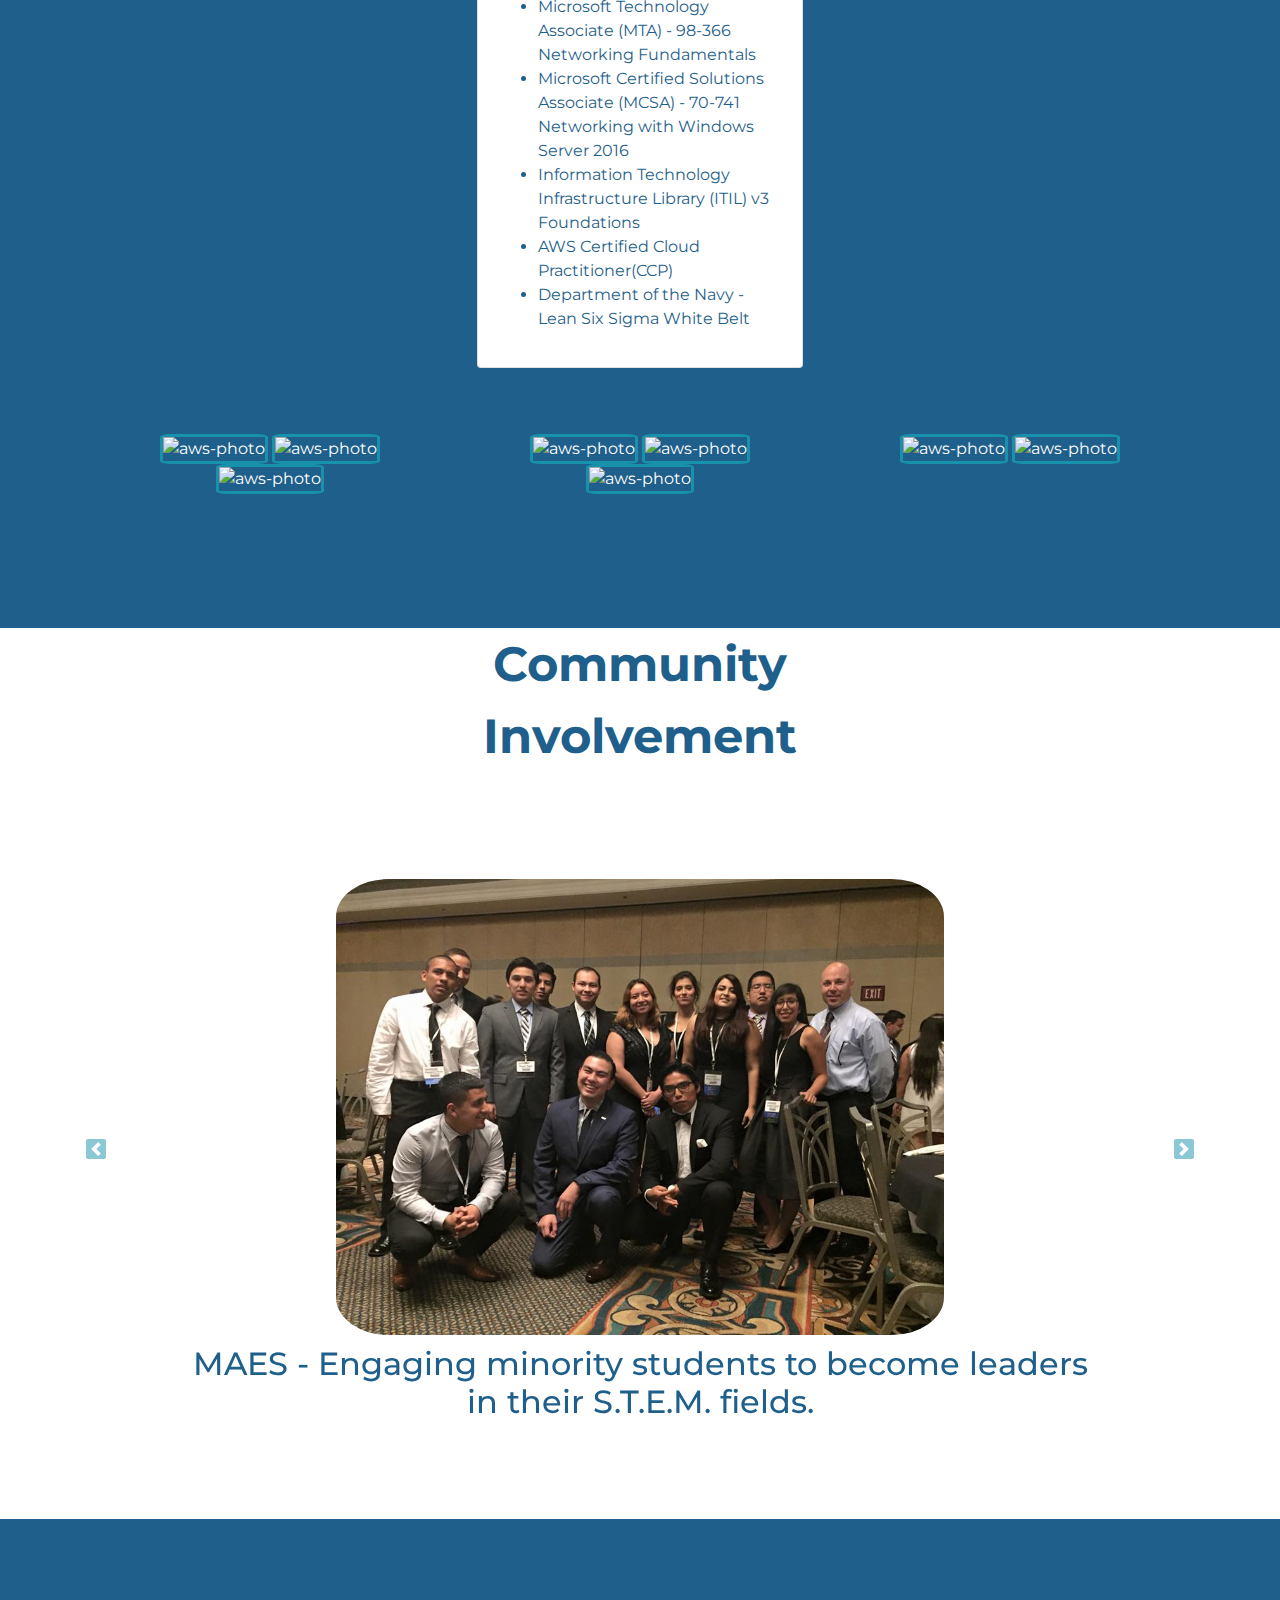
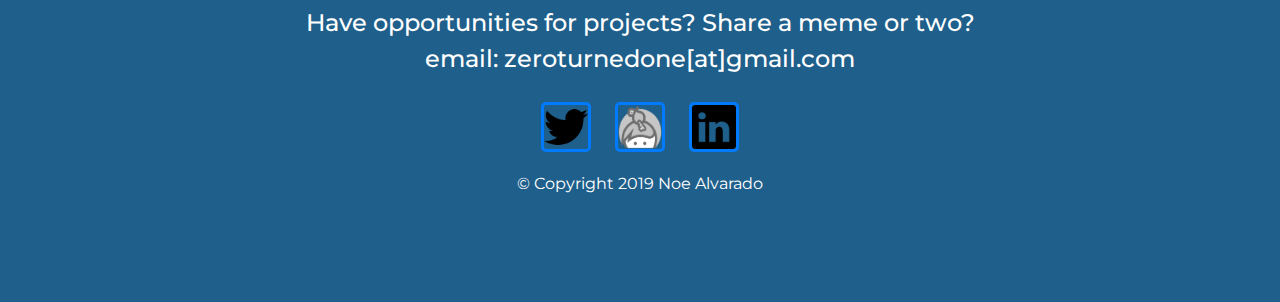
==== commit 0f1e28b2: "finished the education section" ====
--- a/index(final).html
+++ b/index(final).html
@@ -131,120 +131,39 @@
     </div>
   </section>
 
-
-  <!-- Testimonials -->
-
-  <section class="colored-section" id="testimonials">
-
-    <div id="testimonial-carousel" class="carousel slide" data-ride="false">
-      <div class="carousel-inner">
-        <div class="carousel-item active container-fluid">
-          <h2 class="testimonial-text">I no longer have to sniff other dogs for love. I've found the hottest Corgi on TinDog. Woof.</h2>
-          <img class="testimonial-image" src="images/dog-img.jpg" alt="dog-profile">
-          <em>Pebbles, New York</em>
-        </div>
-        <div class="carousel-item container-fluid">
-          <h2 class="testimonial-text">My dog used to be so lonely, but with TinDog's help, they've found the love of their life. I think.</h2>
-          <img class="testimonial-image" src="images/lady-img.jpg" alt="lady-profile">
-          <em>Beverly, Illinois</em>
-        </div>
-      </div>
-      <a class="carousel-control-prev" href="#testimonial-carousel" role="button" data-slide="prev">
-        <span class="carousel-control-prev-icon"></span>
-      </a>
-      <a class="carousel-control-next" href="#testimonial-carousel" role="button" data-slide="next">
-        <span class="carousel-control-next-icon"></span>
-      </a>
-    </div>
-
-  </section>
-
-
-  <!-- Press -->
-
-  <section class="colored-section" id="press">
-    <img class="press-logo" src="images/techcrunch.png" alt="tc-logo">
-    <img class="press-logo" src="images/tnw.png" alt="tnw-logo">
-    <img class="press-logo" src="images/bizinsider.png" alt="biz-insider-logo">
-    <img class="press-logo" src="images/mashable.png" alt="mashable-logo">
-
-  </section>
-
+  <!-- Education & Certifcations -->
 
   <!-- Pricing -->
 
-  <section class="white-section" id="pricing">
-
-    <h2 class="section-heading">Technologies I have Used.</h2>
-    <p>Catalog of Hardware and Software Vendors</p>
+  <section class="colored-section" id="education">
+
+    <h2 class="section-heading">Education</h2>
 
     <div class="row">
-
 
       <div class="pricing-column col-lg-4 col-md-6">
         <div class="card">
-          <div class="card-header">
-            <h3>Chihuahua</h3>
+          <div class="card-body list-align-certifications">
+            <h3 class="card-heading">College</h3>
+            <!-- <img class="image-adjust" src="images/employers/CSUfullerton.png" alt="csuf-logo"> -->
+            <ul>
+              <li class="card-item">Fundamentals of Ubuntu</li>
+              <li class="card-item">Advanced Calculus</li>
+              <li class="card-item">Programming with C++</li>
+              <li class="card-item">Data structures and Algorithms</li>
+              <li class="card-item">Embedded processing</li>
+              <li class="card-item">Introduction to Computer Security</li>
+              <li class="card-item">Operating Systems</li>
+              <li class="card-item">Designing with VHDL</li>
+              <li class="card-item">Advanced electronics for Computer Engineers</li>
+              <li class="card-item">Introduction to Computer Security</li>
+
+            </ul>
           </div>
-          <div class="card-body">
-            <h2 class="price-text">Free</h2>
-            <p>5 Matches Per Day</p>
-            <p>10 Messages Per Day</p>
-            <p>Unlimited App Usage</p>
-            <button class="btn btn-lg btn-block btn-outline-dark" type="button">Sign Up</button>
-          </div>
         </div>
       </div>
 
       <div class="pricing-column col-lg-4 col-md-6">
-        <div class="card">
-          <div class="card-header">
-            <h3>Labrador</h3>
-          </div>
-          <div class="card-body">
-            <h2 class="price-text">$49 / mo</h2>
-            <p>Unlimited Matches</p>
-            <p>Unlimited Messages</p>
-            <p>Unlimited App Usage</p>
-            <button class="btn btn-lg btn-block btn-dark" type="button">Sign Up</button>
-          </div>
-        </div>
-      </div>
-
-      <div class="pricing-column col-lg-4">
-        <div class="card">
-          <div class="card-header">
-            <h3>Mastiff</h3>
-          </div>
-          <div class="card-body">
-            <h2 class="price-text">$99 / mo</h2>
-            <p>Pirority Listing</p>
-            <p>Unlimited Matches</p>
-            <p>Unlimited Messages</p>
-            <p>Unlimited App Usage</p>
-            <button class="btn btn-lg btn-block btn-dark" type="button">Sign Up</button>
-
-          </div>
-        </div>
-      </div>
-
-
-
-    </div>
-
-  </section>
-
-  <!-- Education & Certifcations -->
-
-  <!-- Pricing -->
-
-  <section class="white-section" id="pricing">
-
-    <h2 class="section-heading">Education</h2>
-
-    <div class="row">
-
-      <div class="col-lg-4 col-md-6 col-sm-12">
         <div class="card">
 
           <div class="card-body list-align-certifications">
@@ -270,47 +189,62 @@
         </div>
       </div>
 
+
       <div class="pricing-column col-lg-4">
         <div class="card">
           <div class="card-header">
-            <h3>College</h3>
+            <div class="card-body list-align-certifications">
+              <h3 class="card-heading">Conferences</h3>
+              <ul>
+                <li class="card-item">SparkleCon 2018</li>
+                <li class="card-item">DefCon26</li>
+                <li class="card-item">LayerOne 2018</li>
+                <li class="card-item">T00RC0n 2018</li>
+                <br>
+                <h3 class="card-heading">Online Training</h3>
+                <li class="card-item">Web Developer BootCamp</li>
+                <li class="card-item">RESTFul API Design </li>
+                <li class="card-item">Full-Stack Developer Course</li>
+              </ul>
+            </div>
           </div>
-          <div class="card-body">
-            <h1> Certifications </h1>
-            <h2>A+</h2>
-            <h2>CompTIA</h2>
-            <h2>874TT1YPPLR4Q1C1</h2>
-            <h2>Active</h2>
-          </div>
-        </div>
-      </div>
-
-      <div class="col-lg-4 col-md-6 col-sm-12">
-        <div class="card">
-          <div class="card-header">
-            <h3>College</h3>
-          </div>
-          <div class="card-body">
-            <h1> Certifications </h1>
-            <h2>A+</h2>
-            <h2>CompTIA</h2>
-            <h2>874TT1YPPLR4Q1C1</h2>
-            <h2>Active</h2>
-          </div>
-        </div>
-      </div>
-
-    </div>
-
+        </div>
+
+      </div>
+
+    </div>
+
+    <div class="row cert-icon-align">
+      <div class="pricing-column col-lg-4 col-md-3 col-sm-12">
+        <img class="cert-icon" src="images/certifications/AWS.png" alt="aws-photo">
+        <img class="cert-icon" src="images/certifications/cisco.png" alt="aws-photo">
+        <img class="cert-icon" src="images/certifications/isc2.png" alt="aws-photo">
+      </div>
+
+      <div class="pricing-column col-lg-4 col-md-3 col-sm-12">
+        <img class="cert-icon" src="images/certifications/comptia.png" alt="aws-photo">
+        <img class="cert-icon" src="images/certifications/depnavy.png" alt="aws-photo">
+        <img class="cert-icon" src="images/certifications/CSUF.png" alt="aws-photo">
+      </div>
+
+      <div class="pricing-column col-lg-4 col-md-3 col-sm-12">
+
+        <img class="cert-icon" src="images/certifications/ITIL.jpg" alt="aws-photo">
+        <img class="cert-icon" src="images/certifications/microsoft.png" alt="aws-photo">
+
+      </div>
+    </div>
+
+    </div>
 
   </section>
 
 
   <!-- Community Involvement -->
 
-  <section class="colored-section" id="community-involvement">
-
-    <h1 class="big-heading">Community<br>Involvement</h1>
+  <section class="white-section" id="community-involvement">
+
+    <h1 class="section-heading">Community<br>Involvement</h1>
 
     <div id="testimonial-carousel1" class="carousel slide" data-ride="false">
       <div class="carousel-inner">
@@ -323,11 +257,11 @@
           <h3 class="subtexter">Science Extravaganza - Largest S.T.E.M. outreach event for minority, underfunded high schools</h3>
         </div>
       </div>
-      <a class="carousel-control-prev" href="#testimonial-carousel1" role="button" data-slide="prev">
-        <span class="carousel-control-prev-icon"></span>
+      <a class="carousel-control-prev" href="#testimonial-carousel1" role="button" data-slide="prev" style="color:black">
+        <span class="carousel-arrow carousel-control-prev-icon"></span>
       </a>
-      <a class="carousel-control-next" href="#testimonial-carousel1" role="button" data-slide="next">
-        <span class="carousel-control-next-icon"></span>
+      <a class=" carousel-control-next" href="#testimonial-carousel1" role="button" data-slide="next">
+        <span class="carousel-arrow carousel-control-next-icon"></span>
       </a>
     </div>
 
@@ -335,12 +269,12 @@
 
   <!-- Contact Me-->
   <!-- Footer -->
-  <footer class="white-section" id="footer">
+  <footer class="colored-section" id="footer">
     <div class="turn-blue container-fluid">
       <h4>Have opportunities for projects? Share a meme or two?</h4>
       <h4>email: zeroturnedone[at]gmail.com</h4>
+      <a href="https://twitter.com/cerodosuno"><img class="social-icon" src="images/icons/twitter.png" alt="keybase_photo"></a>
       <a href="https://keybase.io/cero2uno"><img class="social-icon" src="images/icons/keybase.png" alt="keybase_photo"></a>
-      <a href="https://twitter.com/cerodosuno"><img class="social-icon" src="images/icons/twitter.png" alt="keybase_photo"></a>
       <a href="https://www.linkedin.com/in/alvaradonoe/"><img class="social-icon" src="images/icons/linkedin.png" alt="keybase_photo"></a>
       <p class="turn-blue">© Copyright 2019 Noe Alvarado</p>
     </div>
--- a/css/styles.css
+++ b/css/styles.css
@@ -3,13 +3,13 @@
   text-align: center;
 }
 
-h1, h2, h3, h4, h5, h6 {
+/* h1, h2, h3, h4, h5, h6 {
   font-family: "Montserrat-Bold";
 }
 
 p {
   color: white;
-}
+} */
 
 /* Headings */
 .big-heading {
@@ -21,6 +21,7 @@
 .section-heading {
   font-size: 3rem;
   line-height: 1.5;
+  font-weight: bold;
 }
 
 /* Containers */
@@ -35,7 +36,8 @@
 }
 
 .white-section {
-  background-color: #d2ecf9;
+  background-color: #fff;
+  color: #1f5f8b;
 }
 
 /* Navigation Bar */
@@ -141,33 +143,27 @@
   margin: 20px 20px 50px;
 }
 
-/* Pricing Section */
-/* #pricing {
+
+/**********************************************************************/
+/* Education */
+#education {
   padding: 100px;
-}
-
-.price-text {
-  font-size: 3rem;
-  line-height: 1.5;
 }
 
 .pricing-column {
   padding: 3% 2%;
-} */
-
-/**********************************************************************/
-/* Education */
-#pricing {
-  padding: 50px 10px 50px 50px;
-}
-
-.price-text {
-  font-size: 3rem;
-  line-height: 1.5;
-}
-
-.pricing-column {
-  padding: 3% 2%;
+}
+
+.cert-icon{
+  width: 125px;
+  height: 100px;
+  border-style: solid;
+  border-radius: 10%;
+  border-color: #1891ac;
+}
+
+.cert-icon-align{
+  text-align: center;
 }
 
 /* Certifications */
@@ -178,16 +174,27 @@
 
 .card-item {
   text-align: left;
-}
-
-.card-item:hover {
+  color:#1f5f8b;
+}
+
+/* .card-item:hover {
+  color: #1f5f8b;
+} */
+
+.card-heading {
+  font-family: "Montserrat";
+  margin-top: 10px;
+  text-align: center;
   color: #1891ac;
-}
-
-.card-heading {
-  margin-top: 10px;
-  text-align: center;
-  color: #1891ac;
+  font-weight: bold;
+}
+
+.image-adjust{
+  position: relative;
+  text-align: center;
+  padding: 10px 10px 10px 10px;
+  border-radius: 10%;
+  width: 70%;
 }
 
 /**********************************************************************/
@@ -204,7 +211,6 @@
   font-size: 2rem;
 }
 
-/* COMMUNITY INVOLVEMENT */
 .press-images {
   position: relative;
   text-align: center;
@@ -213,23 +219,28 @@
   width: 70%;
 }
 
+.carousel-arrow{
+background-color: #1891ac;
+  color: #1891ac;
+  opacity:1.0;
+  border-style: solid;
+  border-radius: 10%;
+}
+
+/**********************************************************************/
 /*Contact*/
 /* Footer Section */
 .social-icon {
   margin: 20px 10px;
   width: 50px;
   height: 50px;
-  color: #1891ac;
-  border-style: solid;
-  border-radius: 10%;
-}
-
-.turn-blue {
-  color: #1891ac;
-}
+  border-style: solid;
+  border-radius: 10%;
+}
+
 
 .social-icon:hover {
-  color: #253b6e;
+  color: #d2ecf9;
 }
 
 @media (max-width: 1028px) {
